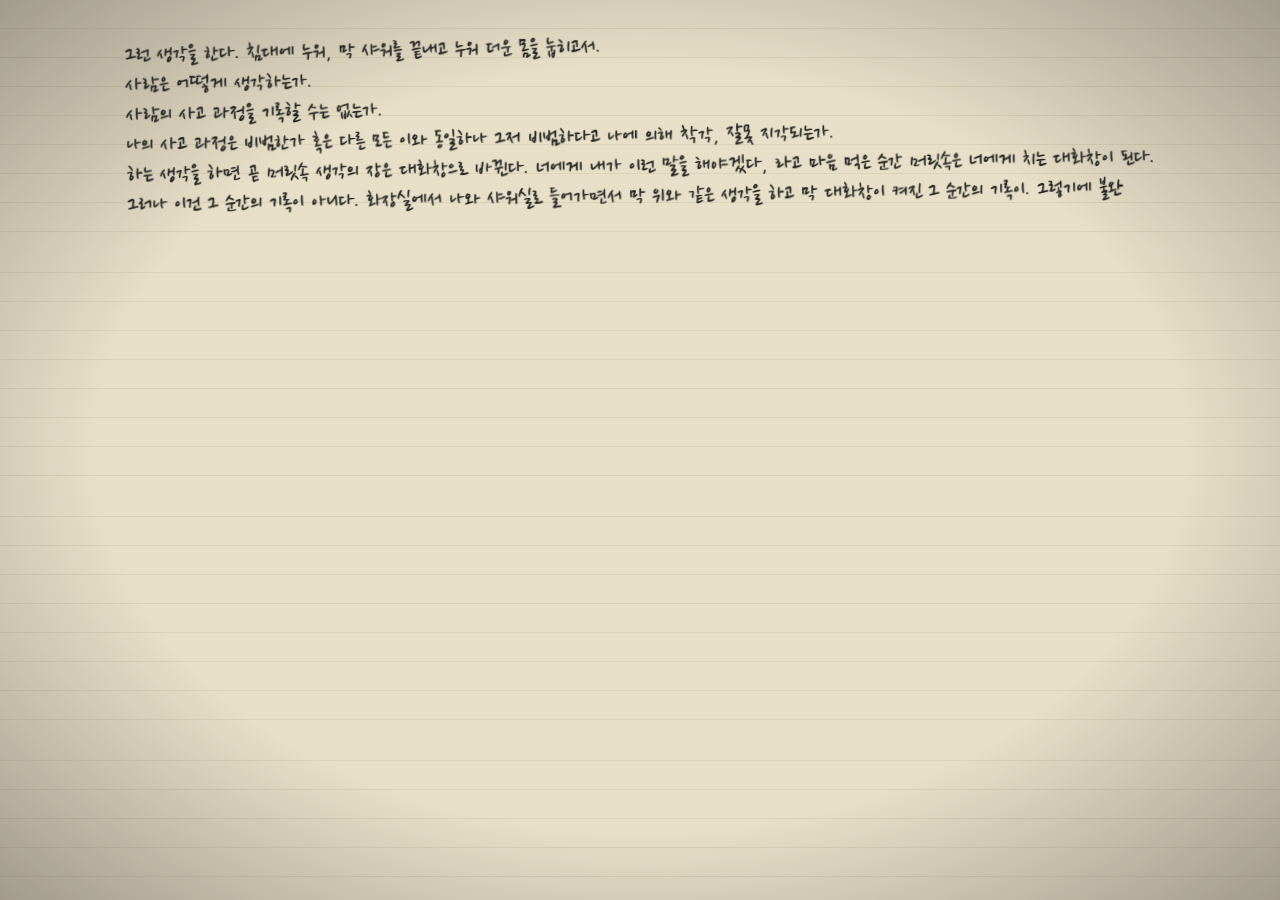
==== index.html @ b6e51c73 "Create index.html" ====
<!DOCTYPE html>
<html lang="en">
<head>
    <meta charset="UTF-8">
    <meta name="viewport" content="width=device-width, initial-scale=1.0">
    <link rel="stylesheet" href="./style.css"/>  
    <link href="https://fonts.googleapis.com/css2?family=Nanum+Pen+Script&display=swap" rel="stylesheet">

    <title>Expanding Cards</title>
</head>
<body>
    <p id="text" class="handwriting"></p>
    <script src="./script.js"></script>
</body>
</html>
---- style.css ----
body {
    display: flex;
    align-items: center;
    justify-content:center;
  background: repeating-linear-gradient(
    to bottom,
    #e8dfc8,   /* 기본 종이색 (조금 더 어둡게) */
    #e8dfc8 28px,
    #cfc5a8 29px  /* 줄 색 */
  );
}
body::before {
  content: "";
  position: fixed;
  inset: 0;
  background: radial-gradient(
    ellipse at center,
    transparent 60%,
    rgba(0,0,0,0.3)
  );
  pointer-events: none;
}
.handwriting {
    font-family: 'Nanum Pen Script', cursive;
    font-size: 24px;
  color: #222;
  text-shadow: 0 0 1px rgba(0,0,0,0.4);
  transform: rotate(-1deg);
  }

.cursor {
  display: inline-block;
  width: 2px;
  background: black;
  animation: blink 1s infinite;
}

@keyframes blink {
  50% { opacity: 0; }
}
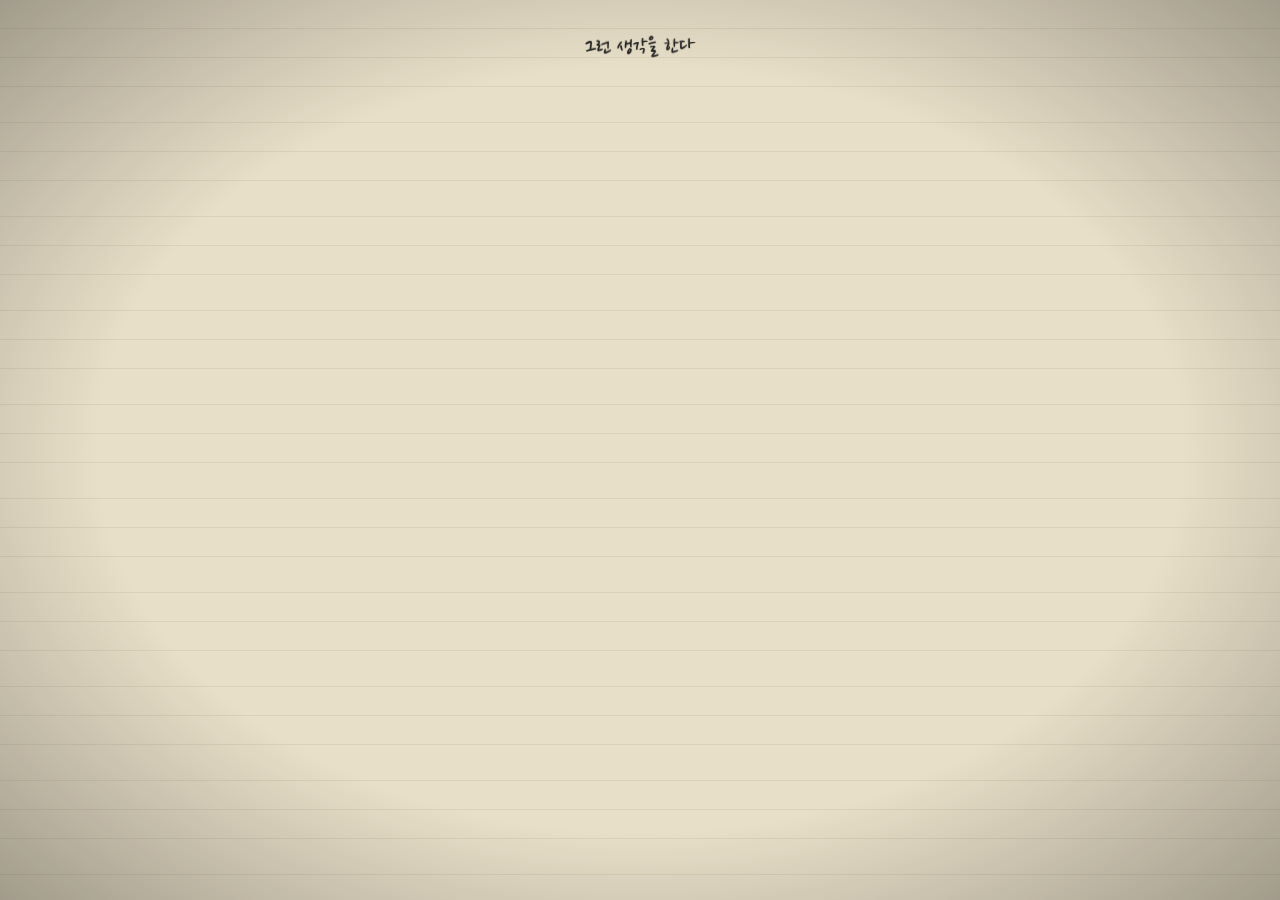
==== commit 8b0818fe: "Change title from 'Expanding Cards' to '허영'" ====
--- a/index.html
+++ b/index.html
@@ -6,7 +6,7 @@
     <link rel="stylesheet" href="./style.css"/>  
     <link href="https://fonts.googleapis.com/css2?family=Nanum+Pen+Script&display=swap" rel="stylesheet">
 
-    <title>Expanding Cards</title>
+    <title>허영</title>
 </head>
 <body>
     <p id="text" class="handwriting"></p>
